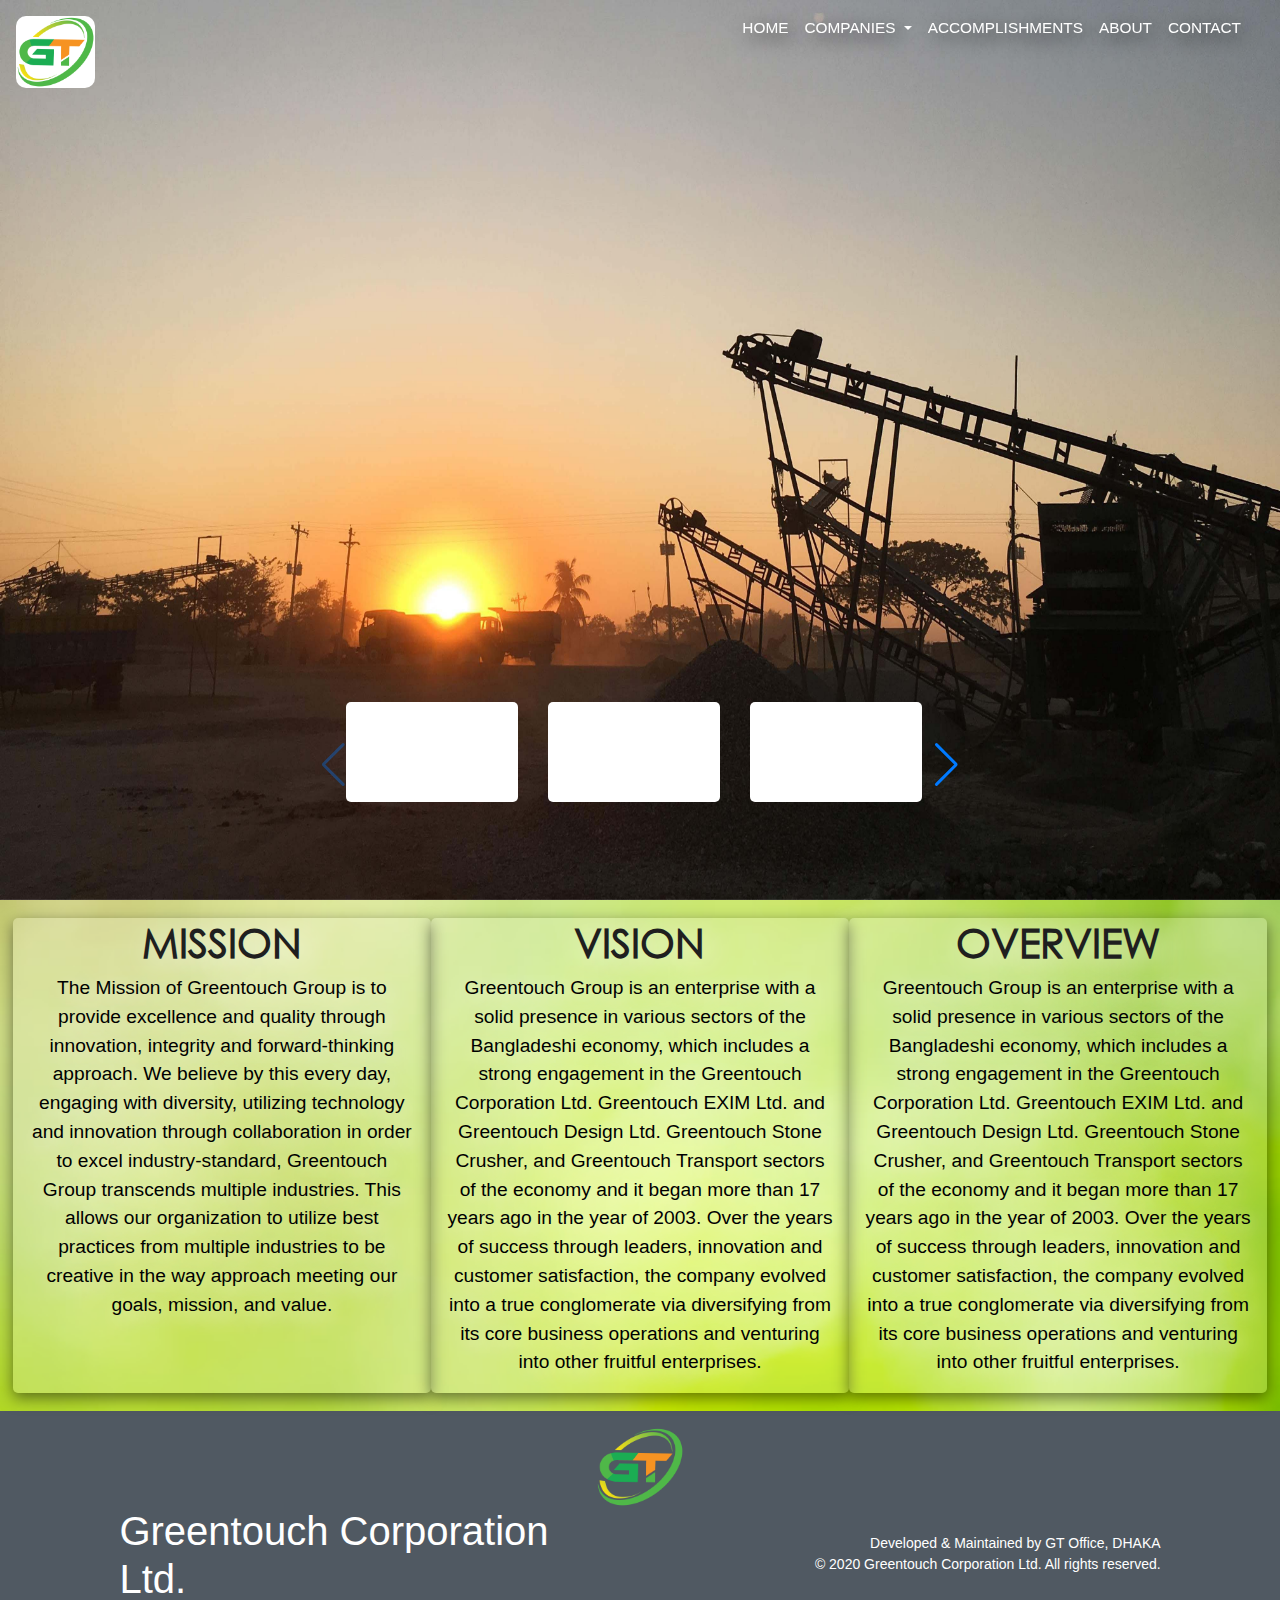
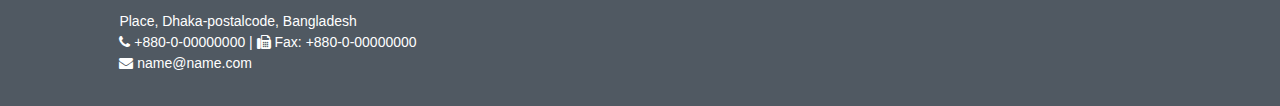
==== index.html @ 477b2fd5 "update" ====
<!DOCTYPE html>
<html>

<head>
	<meta charset="utf-8">
	<meta name="viewport" content="width=device-width, initial-scale=1">
	<link rel="shortcut icon" href="photos/favicon.ico">
	<title>Greetouch Ltd.</title>
	<link rel="stylesheet" href="css/bootstrap.min.css">
	<link rel="stylesheet" href="https://cdnjs.cloudflare.com/ajax/libs/font-awesome/4.7.0/css/font-awesome.min.css">
	<link rel="stylesheet" type="text/css" href="css/swiper.min.css">
	<link rel="stylesheet" type="text/css" href="style.css">

	<script type="text/javascript">
		if (screen.width <=768) {
		document.location = "indexmobile.html";
		}
	</script>

</head>
<body>
	<nav class="navbar navbar-dark bg-dark navbar-expand-md fixed-top">
		<a class="navbar-brand" href="index.html"><img class="logo" src="photos/logo.png"></a>
		<div class="container-fluid">
			<a class="navbar-brand" href="index.html"><img id="logo" src=""></a>
			<button class="navbar-toggler" type="button" data-toggle="collapse" data-target="#menu">
				<span class="navbar-toggler-icon"></span>
			</button>
			<div class="collapse navbar-collapse" id="menu">
				<ul class="navbar-nav ml-auto">
					<li class="nav-item">
						<a class="nav-link" href="#home">Home</a>
					</li>
					<li class="nav-item dropdown">
						<a class="nav-link dropdown-toggle" data-toggle="dropdown" data-target="dropdown_target" href="#">
							COMPANIES
							<span class="caret"></span>
						</a>
						<div class="dropdown-menu" aria-labelledby="dropdown_target">
								<button id="company" class="dropdown-item">Greentouch Corporation</button>
								<button id="company" class="dropdown-item">Greentouch EXIM</button>
								<button id="company" class="dropdown-item">Greentouch Design</button>
								<button id="company" class="dropdown-item">Greentouch Stone</button>
								<button id="company" class="dropdown-item">Greentouch Transport</button>
						</div>
					</li>

					<li class="nav-item">
						<a class="nav-link" href="loginform.html">Accomplishments</a>
					</li>
					<li class="nav-item">
						<a class="nav-link" href="about.html">About</a>
					</li>
					<li class="nav-item">
						<a class="nav-link" href="#contact">Contact</a>
					</li>
				</ul>
			</div>
		</div>
	</nav>



	<script type="text/javascript" src="scripts/jquery.min.js"></script>
	<script>
		$(window).scroll(function(){
			$('nav').toggleClass('scrolled',$(this).scrollTop() > 300);
		});
		$(window).scroll(function(){
			$('img').toggleClass('scrolled',$(this).scrollTop() > 300);
		});


  	</script>




	<div class="descriptionBg"></div>
	<div class="descriptionOverlay" id="close">

	    <div class="detailsOverlay" id="gcl">    
	   		<h1>Greentouch Corporation Ltd.</h1>
	        <p>ipsum dolor sit amet, consectetur adipisicing elit, sed do eiusmod
	        tempor incididunt ut labore et dolore magna aliqua. Ut enim ad minim veniam,
	        quis nostrud exercitation ullamco laboris nisi ut aliquip ex ea commodo
	        consequat. Duis aute irure dolor in reprehenderit in voluptate velit esse
	        cillum dolore eu fugiat nulla pariatur. Excepteur sint occaecat cupidatat non
	        proident, sunt in culpa qui officia deserunt mollit anim id est laborum.ipsum dolor sit amet, consectetur adipisicing elit, sed do eiusmod
	        tempor incididunt ut labore et dolore magna aliqua. Ut enim ad minim veniam,
	        quis nostrud exercitation ullamco laboris nisi ut aliquip ex ea commodo
	        consequat. Duis aute irure dolor in reprehenderit in voluptate velit esse
	        cillum dolore eu fugiat nulla pariatur. Excepteur sint occaecat cupidatat non
	        proident, sunt in culpa qui officia deserunt mollit anim id est laborum.</p>
	    </div>

	    <div class="detailsOverlay" id="gel">    
	   		<h1>Greentouch EXIM Ltd.</h1>
	        <p>ipsum dolor sit amet, consectetur adipisicing elit, sed do eiusmod
	        tempor incididunt ut labore et dolore magna aliqua. Ut enim ad minim veniam,
	        quis nostrud exercitation ullamco laboris nisi ut aliquip ex ea commodo
	        consequat. Duis aute irure dolor in reprehenderit in voluptate velit esse
	        cillum dolore eu fugiat nulla pariatur. Excepteur sint occaecat cupidatat non
	        proident, sunt in culpa qui officia deserunt mollit anim id est laborum.ipsum dolor sit amet, consectetur adipisicing elit, sed do eiusmod
	        tempor incididunt ut labore et dolore magna aliqua. Ut enim ad minim veniam,
	        quis nostrud exercitation ullamco laboris nisi ut aliquip ex ea commodo
	        consequat. Duis aute irure dolor in reprehenderit in voluptate velit esse
	        cillum dolore eu fugiat nulla pariatur. Excepteur sint occaecat cupidatat non
	        proident, sunt in culpa qui officia deserunt mollit anim id est laborum.</p>
	    </div>

	    <div class="detailsOverlay" id="gdl">    
	   		<h1>Greentouch Design Ltd.</h1>
	        <p>ipsum dolor sit amet, consectetur adipisicing elit, sed do eiusmod
	        tempor incididunt ut labore et dolore magna aliqua. Ut enim ad minim veniam,
	        quis nostrud exercitation ullamco laboris nisi ut aliquip ex ea commodo
	        consequat. Duis aute irure dolor in reprehenderit in voluptate velit esse
	        cillum dolore eu fugiat nulla pariatur. Excepteur sint occaecat cupidatat non
	        proident, sunt in culpa qui officia deserunt mollit anim id est laborum.ipsum dolor sit amet, consectetur adipisicing elit, sed do eiusmod
	        tempor incididunt ut labore et dolore magna aliqua. Ut enim ad minim veniam,
	        quis nostrud exercitation ullamco laboris nisi ut aliquip ex ea commodo
	        consequat. Duis aute irure dolor in reprehenderit in voluptate velit esse
	        cillum dolore eu fugiat nulla pariatur. Excepteur sint occaecat cupidatat non
	        proident, sunt in culpa qui officia deserunt mollit anim id est laborum.</p>
	    </div>

	    <div class="detailsOverlay" id="gsl">    
	   		<h1>Greentouch Stone Ltd.</h1>
	        <p>ipsum dolor sit amet, consectetur adipisicing elit, sed do eiusmod
	        tempor incididunt ut labore et dolore magna aliqua. Ut enim ad minim veniam,
	        quis nostrud exercitation ullamco laboris nisi ut aliquip ex ea commodo
	        consequat. Duis aute irure dolor in reprehenderit in voluptate velit esse
	        cillum dolore eu fugiat nulla pariatur. Excepteur sint occaecat cupidatat non
	        proident, sunt in culpa qui officia deserunt mollit anim id est laborum.ipsum dolor sit amet, consectetur adipisicing elit, sed do eiusmod
	        tempor incididunt ut labore et dolore magna aliqua. Ut enim ad minim veniam,
	        quis nostrud exercitation ullamco laboris nisi ut aliquip ex ea commodo
	        consequat. Duis aute irure dolor in reprehenderit in voluptate velit esse
	        cillum dolore eu fugiat nulla pariatur. Excepteur sint occaecat cupidatat non
	        proident, sunt in culpa qui officia deserunt mollit anim id est laborum.</p>
	    </div>

	    <div class="detailsOverlay" id="gtl">    
	   		<h1>Greentouch Transport Ltd.</h1>
	        <p>ipsum dolor sit amet, consectetur adipisicing elit, sed do eiusmod
	        tempor incididunt ut labore et dolore magna aliqua. Ut enim ad minim veniam,
	        quis nostrud exercitation ullamco laboris nisi ut aliquip ex ea commodo
	        consequat. Duis aute irure dolor in reprehenderit in voluptate velit esse
	        cillum dolore eu fugiat nulla pariatur. Excepteur sint occaecat cupidatat non
	        proident, sunt in culpa qui officia deserunt mollit anim id est laborum.ipsum dolor sit amet, consectetur adipisicing elit, sed do eiusmod
	        tempor incididunt ut labore et dolore magna aliqua. Ut enim ad minim veniam,
	        quis nostrud exercitation ullamco laboris nisi ut aliquip ex ea commodo
	        consequat. Duis aute irure dolor in reprehenderit in voluptate velit esse
	        cillum dolore eu fugiat nulla pariatur. Excepteur sint occaecat cupidatat non
	        proident, sunt in culpa qui officia deserunt mollit anim id est laborum.</p>
	    </div>
	</div>





















	<div class="wrapper">

		<!-- Swiper -->
	  <div class="swiper-container">
	    <div class="swiper-wrapper">
	      <div class="swiper-slide"><img class="img" src="photos/slides/1.JPG"></div>
	      <div class="swiper-slide"><img class="img" src="photos/slides/2.jpg"></div>
	      <div class="swiper-slide"><img class="img" src="photos/slides/3.jpg"></div>
	      <div class="swiper-slide"><img class="img" src="photos/slides/4.JPG"></div>
	      <div class="swiper-slide"><img class="img" src="photos/slides/5.jpg"></div>
	      <div class="swiper-slide"><img class="img" src="photos/slides/6.jpg"></div>
	      <div class="swiper-slide"><img class="img" src="photos/slides/7.jpg"></div>
	      <div class="swiper-slide"><img class="img" src="photos/slides/8.JPG"></div>
	      <div class="swiper-slide"><img class="img" src="photos/slides/9.jpg"></div>
	      <div class="swiper-slide"><img class="img" src="photos/slides/10.jpg"></div>
	      <div class="swiper-slide"><img class="img" src="photos/slides/11.jpg"></div>
	    </div>
	    <!-- Add Arrows -->
	  </div>

		<script src="scripts/swiper.min.js"></script>


	  <script>
	    var swiper = new Swiper('.swiper-container', {
	      spaceBetween: 30,
	      effect: 'fade',
	            autoplay: {
	        delay: 3000,
	        freeMode: true,
	        disableOnInteraction: false,
	      },
	      pagination: {
	        el: '.swiper-pagination',
	        clickable: true,
	      },
	    });
	  </script>


		<div class="swiper-container2" id="swipe2">
			<div class="swiper-wrapper" id="overlayOpen">
				<div class="swiper-slide slide2" style="background-image:url(photos/company/ph.png)">
					<a href="#gcl">
						<div class="details">    
							<h1>Greentouch Corporation Ltd.</h1>
							<p>sdgsjlkdgjksd gklskjdgbskdng jklsbn gdljbskdg ljkbsd gbkjs gjksb gdkjsbd gkjbjks bks bgdksbgk</p>
						</div>
					</a>
				</div>

				<div class="swiper-slide slide2" id="slide2" style="background-image:url(photos/company/ph.png)">
					<a href="#gel">
						<div class="details">    
							<h1>Greentouch EXIM Ltd.</h1>
							<p>sdgsjlkdgjksd gklskjdgbskdng jklsbn gdljbskdg ljkbsd gbkjs gjksb gdkjsbd gkjbjks bks bgdksbgk</p>
						</div>
					</a>
				</div>

				<div class="swiper-slide slide2" id="slide2" style="background-image:url(photos/company/ph.png)">
					<a href="#gdl">
						<div class="details">    
							<h1>Greentouch Design Ltd.</h1>
							<p>sdgsjlkdgjksd gklskjdgbskdng jklsbn gdljbskdg ljkbsd gbkjs gjksb gdkjsbd gkjbjks bks bgdksbgk</p>
						</div>
					</a>
				</div>

				<div class="swiper-slide slide2" id="slide2" style="background-image:url(photos/company/ph.png)">
					<a href="#gsl">
						<div class="details">    
							<h1>Greentouch Stone Ltd.</h1>
							<p>sdgsjlkdgjksd gklskjdgbskdng jklsbn gdljbskdg ljkbsd gbkjs gjksb gdkjsbd gkjbjks bks bgdksbgk</p>
						</div>
					</a>
				</div>

				<div class="swiper-slide slide2" id="slide2" style="background-image:url(photos/company/transport.jpg)">
					<a href="#gtl">
						<div class="details">    
							<h1>Greentouch Transport Ltd.</h1>
							<p>sdgsjlkdgjksd gklskjdgbskdng jklsbn gdljbskdg ljkbsd gbkjs gjksb gdkjsbd gkjbjks bks bgdksbgk</p>
						</div>
					</a>
				</div>
			</div>


			<!-- Add Pagination -->
			<div class="swiper-pagination"></div>
		</div>
		          <!-- Add Arrows -->
		<div class="next">
			<div class="swiper-button-next"></div>
		</div>
		<div class="prev">
			<div class="swiper-button-prev"></div>
		</div>
	    
	  <!-- Swiper JS -->

	  <!-- Initialize Swiper -->
		<script>
			var swiper = new Swiper('.swiper-container2', {
			  slidesPerView: 3,
			  spaceBetween: 30,
			  freeMode: true,
			        navigation: {
			    nextEl: '.swiper-button-next',
			    prevEl: '.swiper-button-prev',
			  },
			  pagination: {
			    el: '.swiper-pagination',
			    clickable: true,
			  },
			});
		</script>




		<div class="mvoSection">
			<div class="row rowlength">
				<div class="col-md-4 text-center descript about">
					<h3 class="heading">MISSION</h3>
					<p>The Mission of Greentouch Group is to provide excellence and quality through innovation, integrity and forward-thinking approach. We believe by this every day, engaging with diversity, utilizing technology and innovation through collaboration in order to excel industry-standard, Greentouch Group transcends multiple industries. This allows our organization to utilize best practices from multiple industries to be creative in the way approach meeting our goals, mission, and value.</p>
				</div>
				<div class="col-md-4 text-center descript about">
					<h3 class="heading">VISION</h3>
					<p>Greentouch Group is an enterprise with a solid presence in various sectors of the Bangladeshi economy, which includes a strong engagement in the Greentouch Corporation Ltd. Greentouch EXIM Ltd. and Greentouch Design Ltd. Greentouch Stone Crusher,  and Greentouch Transport sectors of the economy and it began more than 17 years ago in the year of 2003. Over the years of success through leaders, innovation and customer satisfaction, the company evolved into a true conglomerate via diversifying from its core business operations and venturing into other fruitful enterprises.</p>
				</div>
				<div class="col-md-4 text-center descript about">
					<h3 class="heading">OVERVIEW</h3>
					<p>Greentouch Group is an enterprise with a solid presence in various sectors of the Bangladeshi economy, which includes a strong engagement in the Greentouch Corporation Ltd. Greentouch EXIM Ltd. and Greentouch Design Ltd. Greentouch Stone Crusher,  and Greentouch Transport sectors of the economy and it began more than 17 years ago in the year of 2003. Over the years of success through leaders, innovation and customer satisfaction, the company evolved into a true conglomerate via diversifying from its core business operations and venturing into other fruitful enterprises.</p>
				</div>
			</div>


				<div class="container-fluid footer">
					<div class="footerlogo"><img src="photos/logo.png"></div>
				<div class="row">
					<div class="col-md-6 txt1">
						<h1>Greentouch Corporation Ltd.</h1>
						<p>Place, Dhaka-postalcode, Bangladesh<br><i class="fa fa-phone"></i> +880-0-00000000   |    <i class="fa fa-fax"></i> Fax: +880-0-00000000<br><i class="fa fa-envelope"></i> name@name.com</p>
					</div>
					<div class="col-md-6 txt2">
						<p>Developed & Maintained by GT Office, DHAKA<br>© 2020 Greentouch Corporation Ltd. All rights reserved.</p>
					</div>
				</div>
				
			</div>
		</div>


	</div>

	<script src="scripts/index.js"></script>
	<script src="scripts/jquery-3.3.1.slim.min.js"></script>
	<script src="scripts/bootstrap.min.js"></script>
</body>

</html>
---- style.css ----
/*HOME page Start*/
@font-face{
  font-family: 'gothic';
  src: url(fonts/gothic.TTF);
}
  
.logo{
    position: fixed;
    top: 1rem;
    height: 8vh;
    border-radius: 10px;
    background-color: white;
    transition: .3s;
    overflow: hidden;
}

.logo:hover{
    transform: scale(1.3);
    background: transparent;

}

.navbar{
  
    text-transform: uppercase;
    font-family: sans-serif;
}

.navbar-custom {
    background-color: transparent;
}

.navbar-dark .navbar-nav .nav-link {
    color: white;
}
.navbar-toggler{
    color: white;
}

.navbar-dark .nav-item.active .nav-link,
.navbar-dark .nav-item:hover .nav-link {
    color: white;
}

.nav-link{ 
    color: white; 
    font-size: 1.2vw;
} 
.nav-link:hover { 
    color: white;
    text-shadow: 2px 2px 20px black;
    background-color: #34eb6b;
    border-radius: 5px; 
    transition: 0.3s;
} 

/*     #10caca*/
.navbar-dark {
    text-shadow: 5px 5px 20px black;
    transition: 400ms ease; 
    background-color: transparent !important; 
} 
.navbar-dark.scrolled { 
  text-shadow: 0px 0px 0px transparent;  
    background-color: #36a353 !important; 
} 

.logo.scrolled{
    position: fixed;
    top: 1vh;
    height: 6vh;
    border-radius: 10px;
    background-color: white;
    transition: .3s;
    overflow: hidden;
}
.logo.scrolled:hover{
    transform: scale(1.3);

}



.webwrapper{
    height: 100vh;
    background-color: #ada690;

}
.dropdownimg{
    height: 3rem;
    width: 6rem;
}
.dropdown-item:hover{
    cursor: pointer;
    background:#969287;
}

.img{
    height: 100vh;
    width: 100vw;
}


#company{
  background-color: #34eb6b;
  color: black;
  border: 2px solid white;
  border-radius: 5px;
  transition: 0.2s;
}
#company:hover{
  color: white;
  background-color: #36a353;
}







html, body {
  position: relative;
  height: 100%;
    scroll-behavior: smooth;
}
body {
  background: #eee;
  font-family: Helvetica Neue, Helvetica, Arial, sans-serif;
  font-size: 14px;
  color:#000;
  margin: 0;
  padding: 0;
}


.swiper-container {
position: relative;
    width: 100%;
    height: 100%;
    z-index: 1;

}
.swiper-slide {
  text-align: center;
  font-size: 18px;
  background: #fff;

  /* Center slide text vertically */
  display: -webkit-box;
  display: -ms-flexbox;
  display: -webkit-flex;
  display: flex;
  -webkit-box-pack: center;
  -ms-flex-pack: center;
  -webkit-justify-content: center;
  justify-content: center;
  -webkit-box-align: center;
  -ms-flex-align: center;
  -webkit-align-items: center;
  align-items: center;
}


.swiper-pagination{
  top: 28vh;
}





.swiper-container2 {
        position: absolute;
        top: 78vh;
        left: 27vw;
        width: 45vw;
        height: 14vh;
        background:transparent;
        overflow: hidden;
        z-index: 2;
    }
.swiper-container2 a{
  text-decoration: none;
}
.slide2 {
    background-position: center;
    background-size: cover;
    border-radius: 5px;
    width: 300px;
    height: 100px;
}
.prev{
    position: relative;
    text-align: left;
    top: -15vh;
}
.next{
    position: relative;
    text-align: right;
    top: -15vh;
}

.swiper-button-next{
    right: 25vw;
}
.swiper-button-prev{
    left: 25vw;
}






.slide2{
    overflow: hidden;
    transition: 0.3s;
    background-position: cover;
}
.slide2:hover{
  cursor: pointer;
  z-index: 3;
}


.details{
    top: 10px;
    bottom: 10px;
    left: 10px;
    right: 10px;
    border-radius: 10px;
    background: rgba(0,0,0,.9);
    transform: scaleY(0);
    transition: transform .5s;
    text-align: left;
    padding: 15px;
    color: #fff;
    z-index: 4;
}
.details h1{
  font-size: 10px;
}
.details p{


  font-size: 7px;
}
.slide2:hover .details{
    transform: scaleX(2);
    transform: scaleY(1.7);
}






.descriptionOverlay{
  display: none;
  position: absolute;
  top: 10vh;
  z-index: 5;
}

.detailsOverlay{
  border-radius: 5px;
  background: rgba(255,255,255,.9);
  margin-left: 25vw;
  margin-right: 25vw;
  padding: 1rem;
  box-shadow: 0 5px 15px rgba(0,0,0,0.5);
  margin-top: 2vh;
  margin-bottom: 2vh; 
}

.descriptionBg{
  display: none;
  position: fixed;
  width: 100%;
  height: 100%;
  background-image: url(photos/bg2.png);
  z-index: 3;
}

.detailsOverlay h1{
  font-family: gothic;
  font-weight: bolder;
  font-size: 2rem;
}


.detailsOverlay p{
  font-family: gothic;
  font-weight: bold;
  font-size: 1.3rem;
}









.mvoSection{
  position: absolute;
  cursor: default;
  background: url(photos/bg2.jpg);
background-size: cover;

}
.heading{
  font-size: 2.5rem;
  color: #1f1f1f;
  font-weight: bold;
  font-family: gothic;
  text-shadow: 5px 5px 30px white;
}
.descript p{
  font-family: century-gothic, sans-serif;
  text-shadow: 5px 5px 20px white;
  font-size: 1.2rem;
  font-weight: light;
}


.about{
  margin-top: 2vh;
  margin-bottom: 2vh; 
  border-radius: 5px;
  background: rgba(255,255,255,.2);
  box-shadow: 0 5px 15px rgba(0,0,0,0.5);
}
.rowlength{
  position: relative;
  width: 98%;
  margin-left: 1vw;
}


/*footer*/




.footer{
    background-color: #505962;
    padding: 1rem 2rem;
    color: white;
    cursor: default;
}

.footerlogo{
  text-align: center;
}
.footerlogo img{
    height: 5rem;
}
.txt1 , .txt2{
  padding-left: 8vw;
}
.txt2{
  text-align: right;
  padding-right: 8vw;
  padding-top: 2vw;
}




/*HOME page End*/
















/*About page Start*/


.aboutContainer{
  background: url(photos/bg2.jpg) fixed center;
  background-size: cover;
}






.mainmenubutton{
    position: fixed;
    float: left;
    margin-top: .5vw;
    margin-left: 1vw;
    font-size: 1rem;
    color: white;
    background-color: #36a353;
    font-family: gothic;
    border-radius: 5px;
    padding: 5px;
    border: none;
    cursor: pointer;
    overflow: hidden;
    z-index: 10;
}
.mainmenubutton:hover{
    background:#056967;
    transform: scale(1.15);
    transition: .5s;

}
.mainmenubutton i{
    position: relative;
    left: 2px;
    z-index: 10;
}








/*ORGANO*/

.organo{
  position: fixed;
  float: right;
  top: 1vh;
  right: 1vw;
  width: 29rem;
  height: 94.5vh;
  padding-top: 1.5vh;
  padding-bottom: 1.5vh;
  text-shadow: 5px 5px 20px #01660e;
  font-size: 1.14rem;
  color: white;
  background-color: #36a353;
  border-radius: 10px;
  z-index: 1;
}

@media screen and (max-width: 1500px) {
  .organo{
    position: relative;
    float: none;
    top: 1vh;
    left: 1vw;
    width: 29rem;
    height: 94.5vh;
    padding-top: 1.5vh;
    padding-bottom: 1.5vh;
    margin-bottom: 1rem;
    text-shadow: 5px 5px 20px #01660e;
    font-size: 1.14rem;
    color: white;
    background-color: #36a353;
    border-radius: 10px;
    z-index: 1;
  }
  .aboutSections{
    background-color: white;
    width: 66.5vw;
    height: 100vh;
    border-radius: 10px;
    margin-top: .5rem;
    margin-bottom: .8rem;
    margin-left: .5rem;
    background: rgba(255,255,255,.2);
    box-shadow: 0 5px 15px rgba(0,0,0,0.5);
    z-index: 2;
  }
}


#verticallineLvl1{
  position: absolute;
  left: 1.2rem;
  top: 3.3rem;
  width: 7px;
  height: 4rem;
  background-color: white;
}
#verticallineLvl1 #horizontalline{
  position: absolute;
  width: 1.8rem;
  height: 7px;
  background-color: white;
}
#verticallineLvl1 #horizontalline2{
  position: absolute;
  width: 5rem;
  top: 4rem;
  height: 7px;
  background-color: white;
}

#verticallineLvl2{
  position: absolute;
  left: 5.7rem;
  top: 7.5rem;
  width: 4px;
  height: 19.3rem;
  background-color: white;
}
#verticallineLvl2 #horizontalline{
  position: absolute;
  width: 65px;
  top: 3.4rem;
  height: 4px;
  background-color: white;
}
#verticallineLvl2 #horizontalline1{
  position: absolute;
  width: 65px;
  top: 12rem;
  height: 4px;
  background-color: white;
}

#verticallineLvl2 #horizontalline2{
  position: absolute;
  width: 65px;
  top: 19.2rem;
  height: 4px;
  background-color: white;
}




#verticallineLvl3{
  position: absolute;
  left: 10.5rem;
  top: 13rem;
  width: 2px;
  height: 3.6rem;
  background-color: white;
}

#verticallineLvl3 #horizontalline{
  position: absolute;
  width: 13px;
  top: 10px;
  height: 2px;
  background-color: white;
}
#verticallineLvl3 #horizontalline1{
  position: absolute;
  width: 13px;
  top: 2rem;
  height: 1px;
  background-color: white;
}

#verticallineLvl3 #horizontalline2{
  position: absolute;
  width: 13px;
  top: 3.5rem;
  height: 1px;
  background-color: white;
}
#verticallineLvl4{
  position: absolute;
  left: 10.5rem;
  top: 21.7rem;
  width: 2px;
  height: 2rem;
  background-color: white;
}

#verticallineLvl4 #horizontalline{
  position: absolute;
  width: 13px;
  top: .5rem;
  height: 1px;
  background-color: white;
}
#verticallineLvl4 #horizontalline1{
  position: absolute;
  width: 13px;
  top: 2rem;
  height: 1px;
  background-color: white;
}
#verticallineLvl5{
  position: absolute;
  left: 10.5rem;
  top: 29.1rem;
  width: 2px;
  height: 3.2rem;
  background-color: white;
}

#verticallineLvl5 #horizontalline{
  position: absolute;
  width: 13px;
  top: .5rem;
  height: 1px;
  background-color: white;
}
#verticallineLvl5 #horizontalline1{
  position: absolute;
  width: 13px;
  top: 1.9rem;
  height: 1px;
  background-color: white;
}
#verticallineLvl5 #horizontalline2{
  position: absolute;
  width: 13px;
  top: 3.2rem;
  height: 1px;
  background-color: white;
}



.organolink{
  text-decoration: none; 
  color: white
}

.organolink:hover{ 
  transition: .3s;
  border: 1px solid #34eb6b;
  border-radius: 5px;
  background-color: #34eb6b;
  color: white;
}


.organo li{
  text-decoration: none;
  padding: 15px;
}
.organo l{
  color: #cccbca;
  font-size: 1.1rem;
}
.organo l1{
  padding-top: 10px;
  margin-left: 20px; 
  color: #cccbca;
  font-size: 1.1rem;
}

#level2{
  padding-top: 20px;

}




/*ORGANO End*/

.aboutSections{
  background-color: white;
  width: 66.5vw;
  height: 50vw;
  border-radius: 10px;
  margin-bottom: .8rem;
  margin-left: .5rem;
  background: rgba(255,255,255,.2);
  box-shadow: 0 5px 15px rgba(0,0,0,0.5);
  z-index: 2;
}


@media screen and (max-width: 1500px) {
  .aboutSections{
    width: 95vw;
    margin-left: 1rem;
  }
}


.aboutSections p{
  font-family: gothic;
  padding: 3rem;
  font-weight: normal;
  margin-top: 10px; 
  font-size: 1.5vw;
  text-shadow: 5px 5px 20px white;
}


/*About page End*/
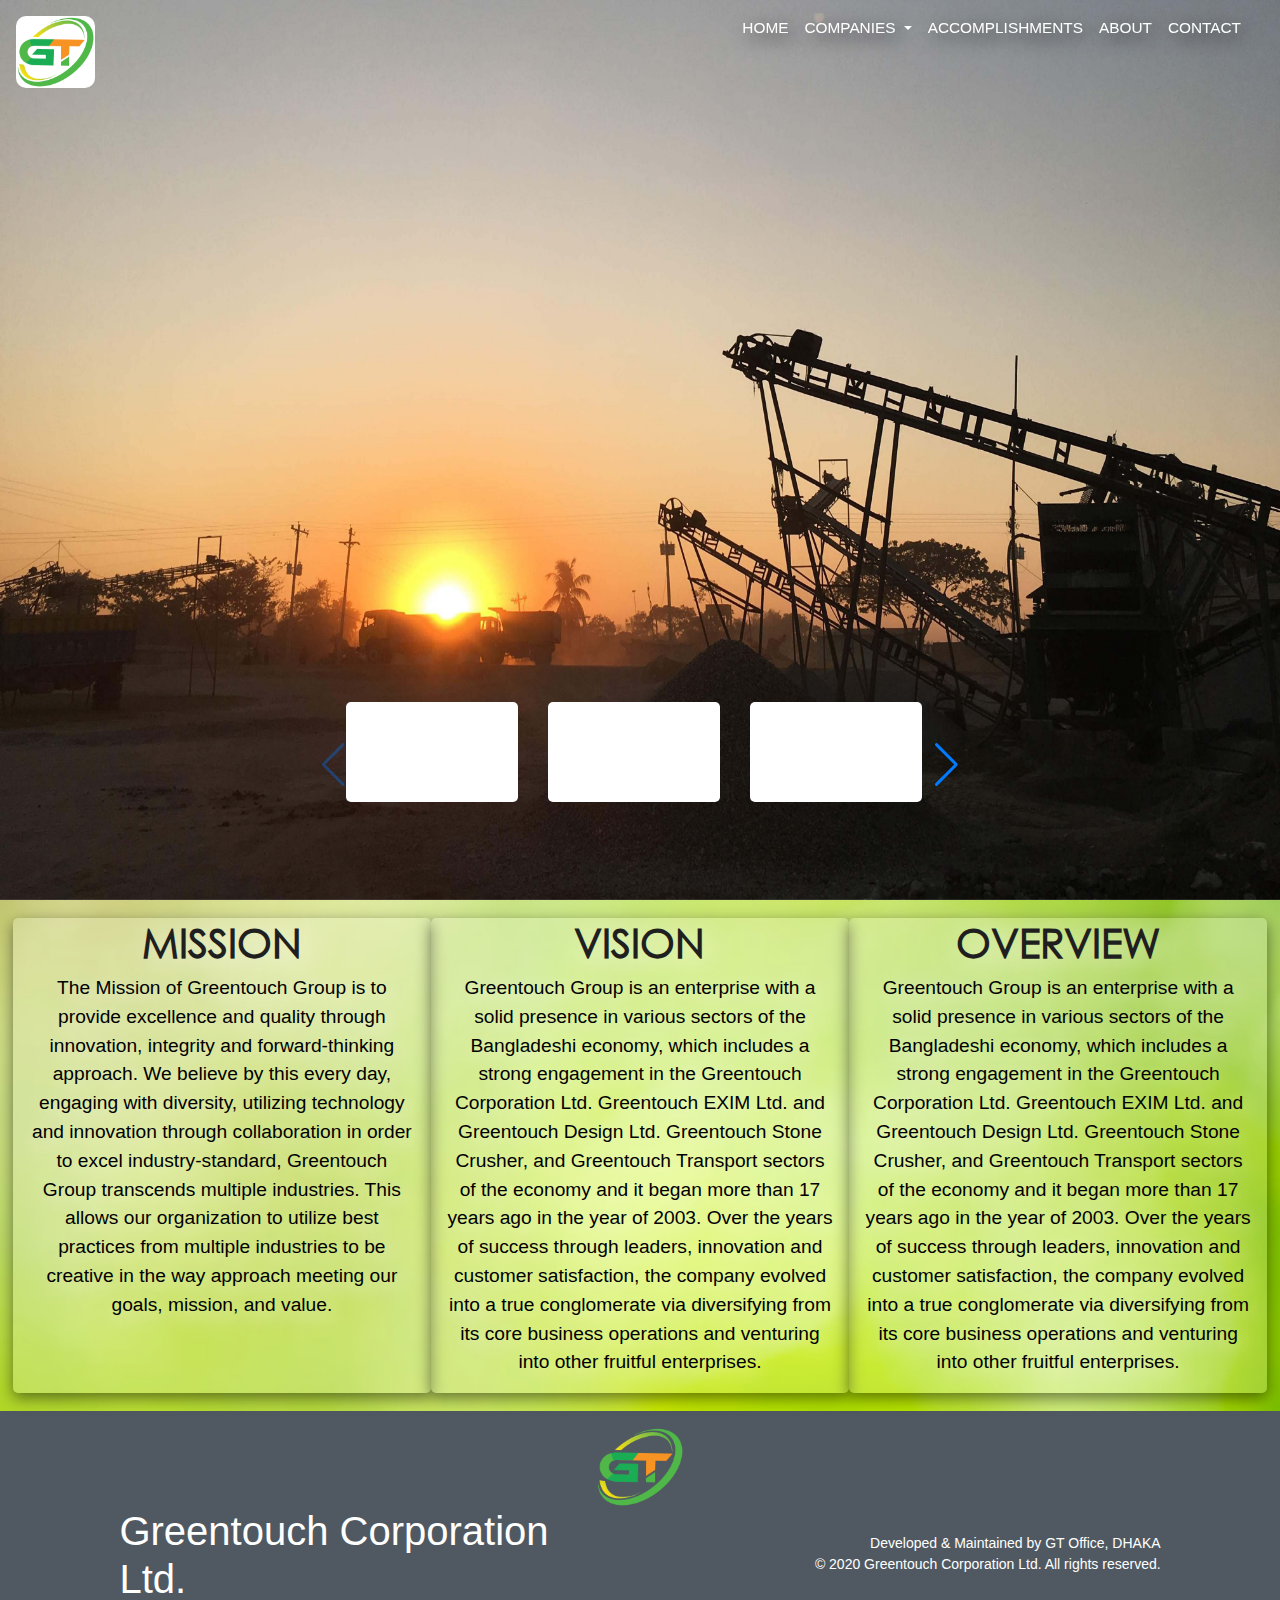
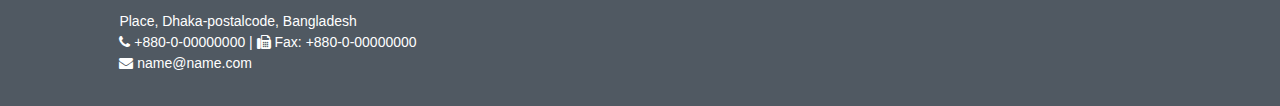
==== commit e7f65766: "Update index.html" ====
--- a/index.html
+++ b/index.html
@@ -78,81 +78,90 @@
 
 	<div class="descriptionBg"></div>
 	<div class="descriptionOverlay" id="close">
-
-	    <div class="detailsOverlay" id="gcl">    
-	   		<h1>Greentouch Corporation Ltd.</h1>
-	        <p>ipsum dolor sit amet, consectetur adipisicing elit, sed do eiusmod
-	        tempor incididunt ut labore et dolore magna aliqua. Ut enim ad minim veniam,
-	        quis nostrud exercitation ullamco laboris nisi ut aliquip ex ea commodo
-	        consequat. Duis aute irure dolor in reprehenderit in voluptate velit esse
-	        cillum dolore eu fugiat nulla pariatur. Excepteur sint occaecat cupidatat non
-	        proident, sunt in culpa qui officia deserunt mollit anim id est laborum.ipsum dolor sit amet, consectetur adipisicing elit, sed do eiusmod
-	        tempor incididunt ut labore et dolore magna aliqua. Ut enim ad minim veniam,
-	        quis nostrud exercitation ullamco laboris nisi ut aliquip ex ea commodo
-	        consequat. Duis aute irure dolor in reprehenderit in voluptate velit esse
-	        cillum dolore eu fugiat nulla pariatur. Excepteur sint occaecat cupidatat non
-	        proident, sunt in culpa qui officia deserunt mollit anim id est laborum.</p>
+		<div class="margini"  id="gcl">
+		    <div class="detailsOverlay">    
+		   		<h1>Greentouch Corporation Ltd.</h1>
+		        <p>ipsum dolor sit amet, consectetur adipisicing elit, sed do eiusmod
+		        tempor incididunt ut labore et dolore magna aliqua. Ut enim ad minim veniam,
+		        quis nostrud exercitation ullamco laboris nisi ut aliquip ex ea commodo
+		        consequat. Duis aute irure dolor in reprehenderit in voluptate velit esse
+		        cillum dolore eu fugiat nulla pariatur. Excepteur sint occaecat cupidatat non
+		        proident, sunt in culpa qui officia deserunt mollit anim id est laborum.ipsum dolor sit amet, consectetur adipisicing elit, sed do eiusmod
+		        tempor incididunt ut labore et dolore magna aliqua. Ut enim ad minim veniam,
+		        quis nostrud exercitation ullamco laboris nisi ut aliquip ex ea commodo
+		        consequat. Duis aute irure dolor in reprehenderit in voluptate velit esse
+		        cillum dolore eu fugiat nulla pariatur. Excepteur sint occaecat cupidatat non
+		        proident, sunt in culpa qui officia deserunt mollit anim id est laborum.</p>
+		    </div>
 	    </div>
 
-	    <div class="detailsOverlay" id="gel">    
-	   		<h1>Greentouch EXIM Ltd.</h1>
-	        <p>ipsum dolor sit amet, consectetur adipisicing elit, sed do eiusmod
-	        tempor incididunt ut labore et dolore magna aliqua. Ut enim ad minim veniam,
-	        quis nostrud exercitation ullamco laboris nisi ut aliquip ex ea commodo
-	        consequat. Duis aute irure dolor in reprehenderit in voluptate velit esse
-	        cillum dolore eu fugiat nulla pariatur. Excepteur sint occaecat cupidatat non
-	        proident, sunt in culpa qui officia deserunt mollit anim id est laborum.ipsum dolor sit amet, consectetur adipisicing elit, sed do eiusmod
-	        tempor incididunt ut labore et dolore magna aliqua. Ut enim ad minim veniam,
-	        quis nostrud exercitation ullamco laboris nisi ut aliquip ex ea commodo
-	        consequat. Duis aute irure dolor in reprehenderit in voluptate velit esse
-	        cillum dolore eu fugiat nulla pariatur. Excepteur sint occaecat cupidatat non
-	        proident, sunt in culpa qui officia deserunt mollit anim id est laborum.</p>
-	    </div>
-
-	    <div class="detailsOverlay" id="gdl">    
-	   		<h1>Greentouch Design Ltd.</h1>
-	        <p>ipsum dolor sit amet, consectetur adipisicing elit, sed do eiusmod
-	        tempor incididunt ut labore et dolore magna aliqua. Ut enim ad minim veniam,
-	        quis nostrud exercitation ullamco laboris nisi ut aliquip ex ea commodo
-	        consequat. Duis aute irure dolor in reprehenderit in voluptate velit esse
-	        cillum dolore eu fugiat nulla pariatur. Excepteur sint occaecat cupidatat non
-	        proident, sunt in culpa qui officia deserunt mollit anim id est laborum.ipsum dolor sit amet, consectetur adipisicing elit, sed do eiusmod
-	        tempor incididunt ut labore et dolore magna aliqua. Ut enim ad minim veniam,
-	        quis nostrud exercitation ullamco laboris nisi ut aliquip ex ea commodo
-	        consequat. Duis aute irure dolor in reprehenderit in voluptate velit esse
-	        cillum dolore eu fugiat nulla pariatur. Excepteur sint occaecat cupidatat non
-	        proident, sunt in culpa qui officia deserunt mollit anim id est laborum.</p>
-	    </div>
-
-	    <div class="detailsOverlay" id="gsl">    
-	   		<h1>Greentouch Stone Ltd.</h1>
-	        <p>ipsum dolor sit amet, consectetur adipisicing elit, sed do eiusmod
-	        tempor incididunt ut labore et dolore magna aliqua. Ut enim ad minim veniam,
-	        quis nostrud exercitation ullamco laboris nisi ut aliquip ex ea commodo
-	        consequat. Duis aute irure dolor in reprehenderit in voluptate velit esse
-	        cillum dolore eu fugiat nulla pariatur. Excepteur sint occaecat cupidatat non
-	        proident, sunt in culpa qui officia deserunt mollit anim id est laborum.ipsum dolor sit amet, consectetur adipisicing elit, sed do eiusmod
-	        tempor incididunt ut labore et dolore magna aliqua. Ut enim ad minim veniam,
-	        quis nostrud exercitation ullamco laboris nisi ut aliquip ex ea commodo
-	        consequat. Duis aute irure dolor in reprehenderit in voluptate velit esse
-	        cillum dolore eu fugiat nulla pariatur. Excepteur sint occaecat cupidatat non
-	        proident, sunt in culpa qui officia deserunt mollit anim id est laborum.</p>
-	    </div>
-
-	    <div class="detailsOverlay" id="gtl">    
-	   		<h1>Greentouch Transport Ltd.</h1>
-	        <p>ipsum dolor sit amet, consectetur adipisicing elit, sed do eiusmod
-	        tempor incididunt ut labore et dolore magna aliqua. Ut enim ad minim veniam,
-	        quis nostrud exercitation ullamco laboris nisi ut aliquip ex ea commodo
-	        consequat. Duis aute irure dolor in reprehenderit in voluptate velit esse
-	        cillum dolore eu fugiat nulla pariatur. Excepteur sint occaecat cupidatat non
-	        proident, sunt in culpa qui officia deserunt mollit anim id est laborum.ipsum dolor sit amet, consectetur adipisicing elit, sed do eiusmod
-	        tempor incididunt ut labore et dolore magna aliqua. Ut enim ad minim veniam,
-	        quis nostrud exercitation ullamco laboris nisi ut aliquip ex ea commodo
-	        consequat. Duis aute irure dolor in reprehenderit in voluptate velit esse
-	        cillum dolore eu fugiat nulla pariatur. Excepteur sint occaecat cupidatat non
-	        proident, sunt in culpa qui officia deserunt mollit anim id est laborum.</p>
-	    </div>
+	    <div class="margini"  id="gel">
+		    <div class="detailsOverlay">    
+		   		<h1>Greentouch EXIM Ltd.</h1>
+		        <p>ipsum dolor sit amet, consectetur adipisicing elit, sed do eiusmod
+		        tempor incididunt ut labore et dolore magna aliqua. Ut enim ad minim veniam,
+		        quis nostrud exercitation ullamco laboris nisi ut aliquip ex ea commodo
+		        consequat. Duis aute irure dolor in reprehenderit in voluptate velit esse
+		        cillum dolore eu fugiat nulla pariatur. Excepteur sint occaecat cupidatat non
+		        proident, sunt in culpa qui officia deserunt mollit anim id est laborum.ipsum dolor sit amet, consectetur adipisicing elit, sed do eiusmod
+		        tempor incididunt ut labore et dolore magna aliqua. Ut enim ad minim veniam,
+		        quis nostrud exercitation ullamco laboris nisi ut aliquip ex ea commodo
+		        consequat. Duis aute irure dolor in reprehenderit in voluptate velit esse
+		        cillum dolore eu fugiat nulla pariatur. Excepteur sint occaecat cupidatat non
+		        proident, sunt in culpa qui officia deserunt mollit anim id est laborum.</p>
+		    </div>
+		</div>
+
+		<div class="margini"  id="gdl">
+		    <div class="detailsOverlay">    
+		   		<h1>Greentouch Design Ltd.</h1>
+		        <p>ipsum dolor sit amet, consectetur adipisicing elit, sed do eiusmod
+		        tempor incididunt ut labore et dolore magna aliqua. Ut enim ad minim veniam,
+		        quis nostrud exercitation ullamco laboris nisi ut aliquip ex ea commodo
+		        consequat. Duis aute irure dolor in reprehenderit in voluptate velit esse
+		        cillum dolore eu fugiat nulla pariatur. Excepteur sint occaecat cupidatat non
+		        proident, sunt in culpa qui officia deserunt mollit anim id est laborum.ipsum dolor sit amet, consectetur adipisicing elit, sed do eiusmod
+		        tempor incididunt ut labore et dolore magna aliqua. Ut enim ad minim veniam,
+		        quis nostrud exercitation ullamco laboris nisi ut aliquip ex ea commodo
+		        consequat. Duis aute irure dolor in reprehenderit in voluptate velit esse
+		        cillum dolore eu fugiat nulla pariatur. Excepteur sint occaecat cupidatat non
+		        proident, sunt in culpa qui officia deserunt mollit anim id est laborum.</p>
+		    </div>
+		</div>
+
+		<div class="margini"  id="gsl">
+		    <div class="detailsOverlay">    
+		   		<h1>Greentouch Stone Ltd.</h1>
+		        <p>ipsum dolor sit amet, consectetur adipisicing elit, sed do eiusmod
+		        tempor incididunt ut labore et dolore magna aliqua. Ut enim ad minim veniam,
+		        quis nostrud exercitation ullamco laboris nisi ut aliquip ex ea commodo
+		        consequat. Duis aute irure dolor in reprehenderit in voluptate velit esse
+		        cillum dolore eu fugiat nulla pariatur. Excepteur sint occaecat cupidatat non
+		        proident, sunt in culpa qui officia deserunt mollit anim id est laborum.ipsum dolor sit amet, consectetur adipisicing elit, sed do eiusmod
+		        tempor incididunt ut labore et dolore magna aliqua. Ut enim ad minim veniam,
+		        quis nostrud exercitation ullamco laboris nisi ut aliquip ex ea commodo
+		        consequat. Duis aute irure dolor in reprehenderit in voluptate velit esse
+		        cillum dolore eu fugiat nulla pariatur. Excepteur sint occaecat cupidatat non
+		        proident, sunt in culpa qui officia deserunt mollit anim id est laborum.</p>
+		    </div>
+		</div>
+
+		<div class="margini" id="gtl">
+		    <div class="detailsOverlay">    
+		   		<h1>Greentouch Transport Ltd.</h1>
+		        <p>ipsum dolor sit amet, consectetur adipisicing elit, sed do eiusmod
+		        tempor incididunt ut labore et dolore magna aliqua. Ut enim ad minim veniam,
+		        quis nostrud exercitation ullamco laboris nisi ut aliquip ex ea commodo
+		        consequat. Duis aute irure dolor in reprehenderit in voluptate velit esse
+		        cillum dolore eu fugiat nulla pariatur. Excepteur sint occaecat cupidatat non
+		        proident, sunt in culpa qui officia deserunt mollit anim id est laborum.ipsum dolor sit amet, consectetur adipisicing elit, sed do eiusmod
+		        tempor incididunt ut labore et dolore magna aliqua. Ut enim ad minim veniam,
+		        quis nostrud exercitation ullamco laboris nisi ut aliquip ex ea commodo
+		        consequat. Duis aute irure dolor in reprehenderit in voluptate velit esse
+		        cillum dolore eu fugiat nulla pariatur. Excepteur sint occaecat cupidatat non
+		        proident, sunt in culpa qui officia deserunt mollit anim id est laborum.</p>
+		    </div>
+		</div>
 	</div>
 
 
@@ -217,47 +226,57 @@
 
 		<div class="swiper-container2" id="swipe2">
 			<div class="swiper-wrapper" id="overlayOpen">
-				<div class="swiper-slide slide2" style="background-image:url(photos/company/ph.png)">
+				<div class="swiper-slide slide2">
 					<a href="#gcl">
+						<div class="slide2img"></div>
 						<div class="details">    
 							<h1>Greentouch Corporation Ltd.</h1>
-							<p>sdgsjlkdgjksd gklskjdgbskdng jklsbn gdljbskdg ljkbsd gbkjs gjksb gdkjsbd gkjbjks bks bgdksbgk</p>
-						</div>
-					</a>
-				</div>
-
-				<div class="swiper-slide slide2" id="slide2" style="background-image:url(photos/company/ph.png)">
+							<p>sdgsjlkdgjksd gklskjdgbskdng jklsbn gdljbskdg ljkbsd gbkjs gjksb gdkjsbd gkjbjks......</p>
+							<button class="seemore">See more</button>
+						</div>
+					</a>
+				</div>
+
+				<div class="swiper-slide slide2" id="slide2">
 					<a href="#gel">
-						<div class="details">    
+						<div class="slide2img"></div>  
+						<div class="details">  
 							<h1>Greentouch EXIM Ltd.</h1>
-							<p>sdgsjlkdgjksd gklskjdgbskdng jklsbn gdljbskdg ljkbsd gbkjs gjksb gdkjsbd gkjbjks bks bgdksbgk</p>
-						</div>
-					</a>
-				</div>
-
-				<div class="swiper-slide slide2" id="slide2" style="background-image:url(photos/company/ph.png)">
+							<p>sdgsjlkdgjksd gklskjdgbskdng jklsbn gdljbskdg ljkbsd gbkjs gjksb gdkjsbd gkjbjks......</p>
+							<button class="seemore">See more</button>
+						</div>
+					</a>
+				</div>
+
+				<div class="swiper-slide slide2" id="slide2">
 					<a href="#gdl">
+						<div class="slide2img"></div>
 						<div class="details">    
 							<h1>Greentouch Design Ltd.</h1>
-							<p>sdgsjlkdgjksd gklskjdgbskdng jklsbn gdljbskdg ljkbsd gbkjs gjksb gdkjsbd gkjbjks bks bgdksbgk</p>
-						</div>
-					</a>
-				</div>
-
-				<div class="swiper-slide slide2" id="slide2" style="background-image:url(photos/company/ph.png)">
+							<p>sdgsjlkdgjksd gklskjdgbskdng jklsbn gdljbskdg ljkbsd gbkjs gjksb gdkjsbd gkjbjks......</p>
+							<button class="seemore">See more</button>
+						</div>
+					</a>
+				</div>
+
+				<div class="swiper-slide slide2" id="slide2">
 					<a href="#gsl">
+						<div class="slide2img"></div>
 						<div class="details">    
 							<h1>Greentouch Stone Ltd.</h1>
-							<p>sdgsjlkdgjksd gklskjdgbskdng jklsbn gdljbskdg ljkbsd gbkjs gjksb gdkjsbd gkjbjks bks bgdksbgk</p>
-						</div>
-					</a>
-				</div>
-
-				<div class="swiper-slide slide2" id="slide2" style="background-image:url(photos/company/transport.jpg)">
+							<p>sdgsjlkdgjksd gklskjdgbskdng jklsbn gdljbskdg ljkbsd gbkjs gjksb gdkjsbd gkjbjks......</p>
+							<button class="seemore">See more</button>
+						</div>
+					</a>
+				</div>
+
+				<div class="swiper-slide slide2" id="slide2">
 					<a href="#gtl">
+						<div class="slide2img"></div>
 						<div class="details">    
 							<h1>Greentouch Transport Ltd.</h1>
-							<p>sdgsjlkdgjksd gklskjdgbskdng jklsbn gdljbskdg ljkbsd gbkjs gjksb gdkjsbd gkjbjks bks bgdksbgk</p>
+							<p>sdgsjlkdgjksd gklskjdgbskdng jklsbn gdljbskdg ljkbsd gbkjs gjksb gdkjsbd gkjbjks......</p>
+							<button class="seemore">See more</button>
 						</div>
 					</a>
 				</div>
--- a/style.css
+++ b/style.css
@@ -275,11 +275,13 @@
   margin-bottom: 2vh; 
 }
 
+
 .descriptionBg{
   display: none;
   position: fixed;
   width: 100%;
   height: 100%;
+  transition: 3s ease-in-out;
   background-image: url(photos/bg2.png);
   z-index: 3;
 }
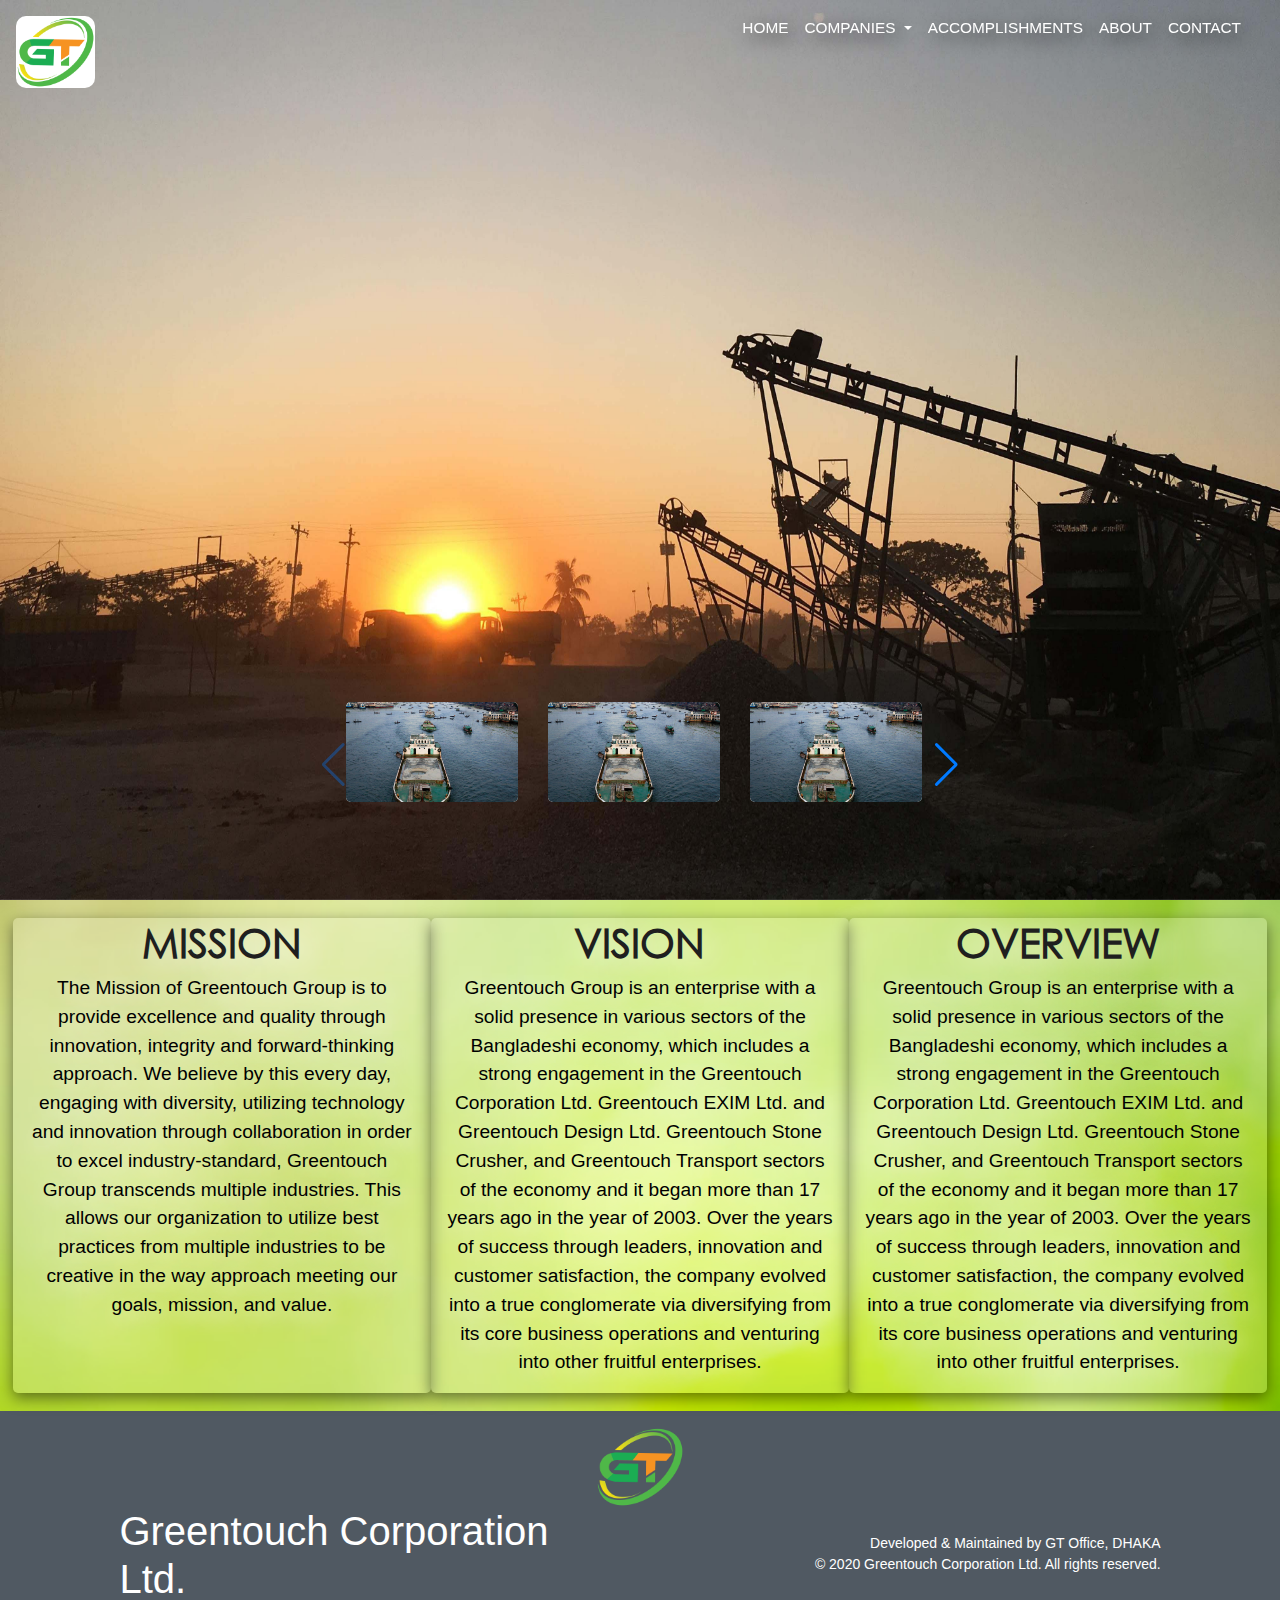
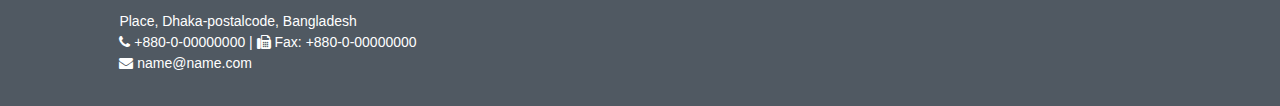
==== commit b7996c8e: "update" ====
--- a/index.html
+++ b/index.html
@@ -147,14 +147,10 @@
 		</div>
 
 		<div class="margini" id="gtl">
-		    <div class="detailsOverlay">    
-		   		<h1>Greentouch Transport Ltd.</h1>
-		        <p>ipsum dolor sit amet, consectetur adipisicing elit, sed do eiusmod
-		        tempor incididunt ut labore et dolore magna aliqua. Ut enim ad minim veniam,
-		        quis nostrud exercitation ullamco laboris nisi ut aliquip ex ea commodo
-		        consequat. Duis aute irure dolor in reprehenderit in voluptate velit esse
-		        cillum dolore eu fugiat nulla pariatur. Excepteur sint occaecat cupidatat non
-		        proident, sunt in culpa qui officia deserunt mollit anim id est laborum.ipsum dolor sit amet, consectetur adipisicing elit, sed do eiusmod
+		    <div class="detailsOverlay">
+		    	<div class="gtl"><img src="photos/company/transportbg.jpg"></div>   
+		   		<h1>Greentouch<br>Transport</h1>
+		        <p id="paraLength">ipsum dolor sit amet, consectetur adipisicing elit, sed do eiusmod
 		        tempor incididunt ut labore et dolore magna aliqua. Ut enim ad minim veniam,
 		        quis nostrud exercitation ullamco laboris nisi ut aliquip ex ea commodo
 		        consequat. Duis aute irure dolor in reprehenderit in voluptate velit esse
--- a/style.css
+++ b/style.css
@@ -132,6 +132,7 @@
   color:#000;
   margin: 0;
   padding: 0;
+  overflow-x: hidden;
 }
 
 
@@ -219,37 +220,64 @@
     transition: 0.3s;
     background-position: cover;
 }
-.slide2:hover{
+.slide2:hover .slide2img{
   cursor: pointer;
-  z-index: 3;
-}
-
-
+  -webkit-filter: blur(10px);
+}
+.slide2img{
+  position: absolute;
+  background-image: url(photos/company/transport.jpg);
+  width: 216px;
+  height: 100px;
+  background-size: cover;
+  transition: 1s;
+  background-position: center;
+}
+.margini{
+  padding-top: 3rem;
+}
 .details{
     top: 10px;
     bottom: 10px;
     left: 10px;
     right: 10px;
+    width: 216px;
+    height: 100px;
     border-radius: 10px;
-    background: rgba(0,0,0,.9);
+    background: rgba(49, 176, 56, .7);
     transform: scaleY(0);
     transition: transform .5s;
     text-align: left;
-    padding: 15px;
+    padding: 5px;
     color: #fff;
     z-index: 4;
 }
 .details h1{
+  font-size: 1.5rem;
+}
+.details p{
+  position: relative;
+  top: -.5vw;
   font-size: 10px;
 }
-.details p{
-
-
-  font-size: 7px;
-}
+
+
+.seemore{
+    position: absolute;
+    left: 11vw;
+    top: 5vw;
+    padding: 3px;
+    font-size: .5vw;
+    text-decoration: none;
+    color: white;
+    background: #36a353;
+    border-radius: 10px;
+    transition: .5s;
+    cursor: pointer;
+}
+
 .slide2:hover .details{
-    transform: scaleX(2);
-    transform: scaleY(1.7);
+    transform: scaleX(1);
 }
 
 
@@ -266,10 +294,9 @@
 
 .detailsOverlay{
   border-radius: 5px;
-  background: rgba(255,255,255,.9);
-  margin-left: 25vw;
-  margin-right: 25vw;
-  padding: 1rem;
+  margin-left: 27.5vw;
+  margin-right: 27.5vw;
+  background: white;
   box-shadow: 0 5px 15px rgba(0,0,0,0.5);
   margin-top: 2vh;
   margin-bottom: 2vh; 
@@ -298,6 +325,82 @@
   font-weight: bold;
   font-size: 1.3rem;
 }
+
+
+
+
+
+
+/*#gtl{
+
+  background-image: url(photos/company/transport.png);
+  background-position: center;
+  background-size: 60vw 60vh;
+  background-repeat: no-repeat;
+}
+*/
+.gtl img{
+  position: relative;
+  border-radius: 5px;
+  padding: 0;
+  height: 100vh;
+  z-index: 5;
+}
+
+#gtl h1{
+  position: relative;
+  font-family: gothic;
+  color: white;
+  font-weight: 900;
+  text-transform: uppercase;
+  text-align: center;
+  top: -45vw;
+  left: 4vw;
+  width: 20vw;
+  text-shadow: 1px 1px 5px #919191,
+  1px 2px 1px #919191,
+  1px 3px 1px #919191,
+  1px 4px 1px #919191,
+  1px 5px 1px #919191,
+  1px 6px 1px #919191,
+  1px 12px 6px rgba(16,16,16,0.4),
+  1px 16px 10px rgba(16,16,16,0.2),
+  1px 19px 35px rgba(16,16,16,0.2),
+  1px 23px 60px rgba(16,16,16,0.4);
+  font-size: 3vw;
+  transition: 1s ease-in-out;
+  cursor: default;
+  z-index: 6;
+}
+#gtl h1:hover{
+  transform: scale(1.3);
+}
+#gtl p{
+  position: relative;
+  font-family: gothic;
+  color: black;
+  font-weight: bold;
+  top: -8vw;
+  height: 2vw;
+  font-size: 1vw;
+  cursor: default;
+  transition: .4s;
+  z-index: 6;
+}
+#gtl p:hover{
+  transform: translate(-2%,-5%) scale(1.1);
+}
+#paraLength{
+  padding-left: 3vw;
+  padding-right: 2vw;
+  text-align: justify;
+
+}
+
+
+
+
+
 
 
 
